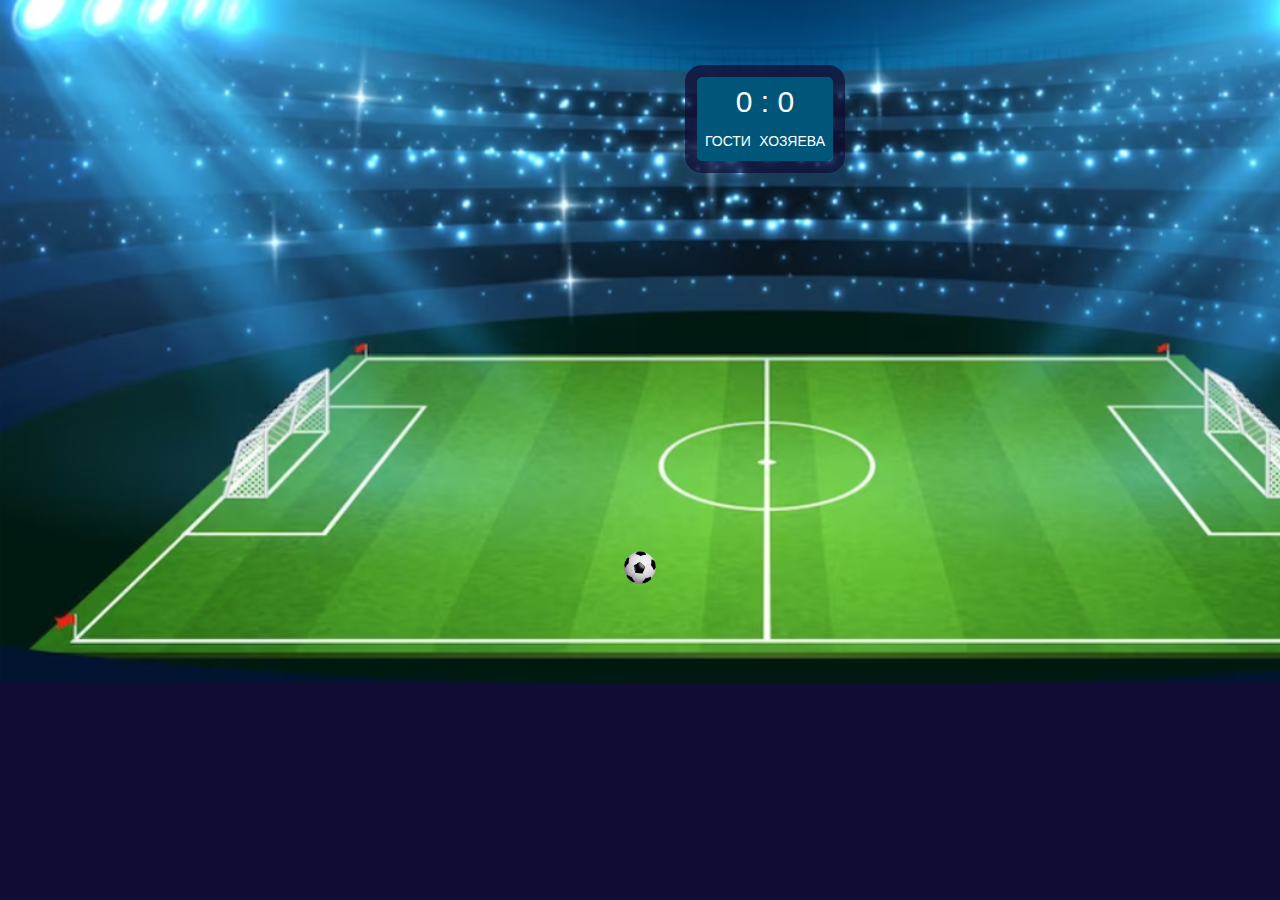
==== Football field/index.html @ e110f3b1 "Initial commit" ====
<!DOCTYPE html>
<html lang="en">
<head>
    <meta charset="UTF-8">
    <meta http-equiv="X-UA-Compatible" content="IE=edge">
    <meta name="viewport" content="width=device-width, initial-scale=1.0">
    <link rel="stylesheet" href="./style.css">
    <title>Document</title>
</head>
<body>
    <div class="poligon">
        <div class="scoreboard">
            <div class="scoreboard__points">
              <span class="scoreboard__guest-points">0</span>
              <span> : </span>
              <span class="scoreboard__host-points">0</span>
              <div>
                    <span class="countdown-text">ГОСТИ</span>
                    <span class="countdown-text">ХОЗЯЕВА</span>
              </div>
            </div>
        </div>

        <img class="poligon__hidden-left" src="./img/pngegg.png" alt="">
        <img class="poligon__hidden-right" src="./img/pngegg.png" alt="">
        <img class="poligon__ball" src="./img/football-ball.png" alt="" draggable="true">

        <div class="poligon__general">
            <div class="poligon__first"> </div>
            <div class="poligon__second"> </div>
        </div>
    </div>

    <script src="./app.js"></script>
</body>
</html>
---- Football field/style.css ----
body{
    margin: 0;
    background: #100d35;
}

/*полигон*/

.poligon{
    height: 100vh;
}

.poligon{
    height: 700px;
    width: 1530px;
    margin: 0 auto;
    background: url(./img/futbolnoe-pole1.svg);
    background-size: 100%;
    background-repeat: no-repeat;
}

.poligon__ball {
    width:3%;
    position: absolute;
    left: 48.5%;
    top: 61%;
}

.poligon__general{
    display: flex;
    position: relative;
    top: 33%;
    width: 65%;
    margin: 0 auto;
    justify-content: space-between;
}

.poligon__first{
    width: 70px;
    height: 90px;
    transform: skewY(138deg);
}

.poligon__second{
    width: 70px;
    height: 90px;
    transform: skewY(226deg);
}

/*табло*/
.scoreboard {
    width:20%;
    margin: 0 auto;
    padding-top:5%;
    font-family: sans-serif;
    color: #fff;
    font-weight: 100;
    text-align: center;
    font-size: 30px;
}

.scoreboard__points {
    padding: 8px;
    border-radius: 5px;
    background: #005679;
    display: inline-block;
    outline-color: #100d35bf;
    outline-width: 12px;
    outline-style: solid;
}

.countdown-text {
    padding-top: 5px;
    font-size: 14px;
}

/**/
.poligon__hidden-left{
    display: none;
    transform: skewY(355deg);
    top: -8vh;
    left: 1vh;
    opacity: 0.3;
    width: 30%;
    position: relative;
}
.poligon__hidden-right{
    display: none;
    transform: skewY(4deg);
    opacity: 0.3;
    width: 30%;
    left: 147vh;
    top: -9vh;
    position: relative;
}
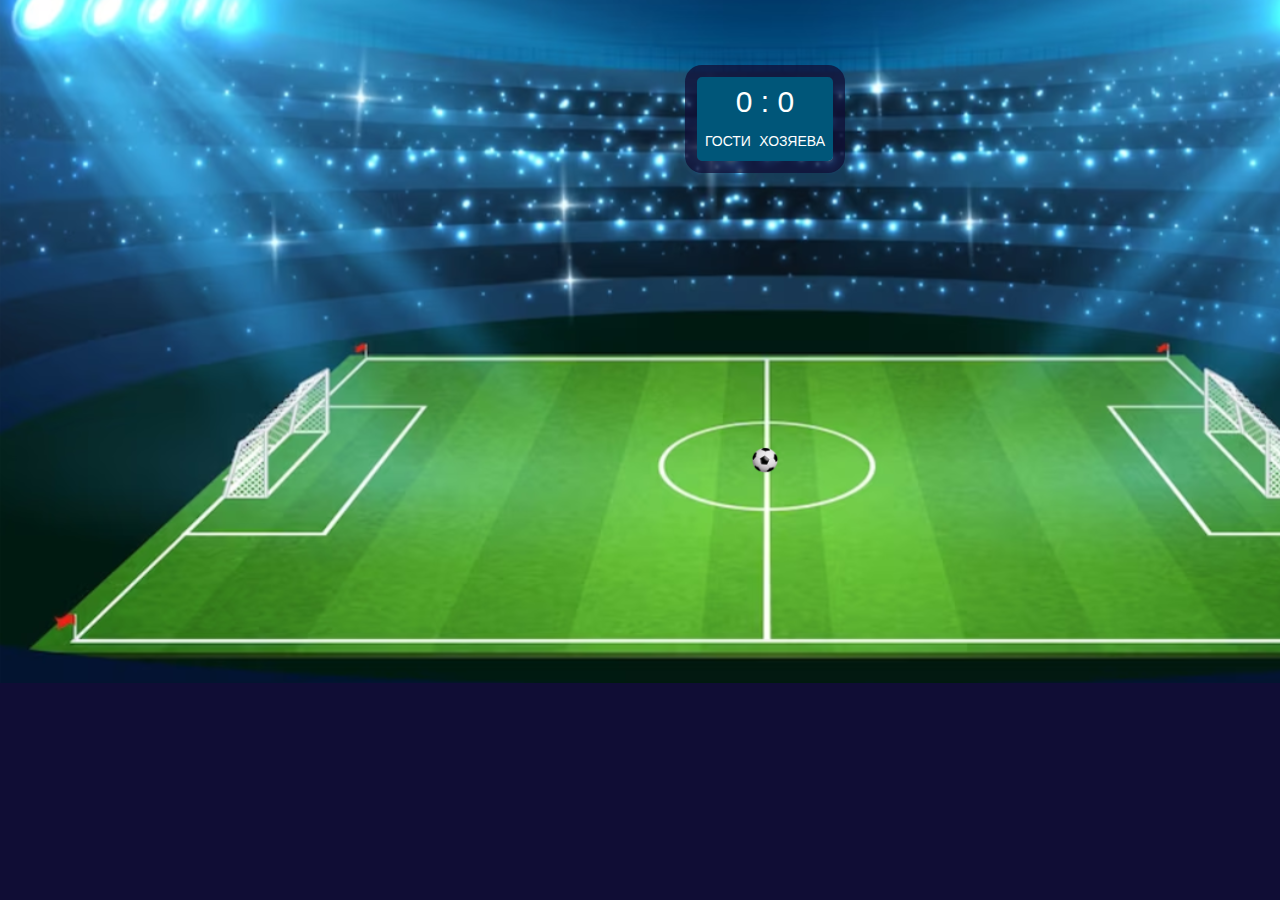
==== commit ee3b7dfe: "Update index.html" ====
--- a/Football field/index.html
+++ b/Football field/index.html
@@ -23,9 +23,9 @@
 
         <img class="poligon__hidden-left" src="./img/pngegg.png" alt="">
         <img class="poligon__hidden-right" src="./img/pngegg.png" alt="">
-        <img class="poligon__ball" src="./img/football-ball.png" alt="" draggable="true">
 
         <div class="poligon__general">
+            <img class="poligon__ball" src="./img/football-ball.png" alt="" draggable="true">
             <div class="poligon__first"> </div>
             <div class="poligon__second"> </div>
         </div>
@@ -33,4 +33,4 @@
 
     <script src="./app.js"></script>
 </body>
-</html>+</html>
--- a/Football field/style.css
+++ b/Football field/style.css
@@ -28,7 +28,7 @@
 .poligon__general{
     display: flex;
     position: relative;
-    top: 33%;
+    top: 13%;
     width: 65%;
     margin: 0 auto;
     justify-content: space-between;
@@ -75,7 +75,7 @@
 
 /**/
 .poligon__hidden-left{
-    display: none;
+    visibility: hidden;
     transform: skewY(355deg);
     top: -8vh;
     left: 1vh;
@@ -84,11 +84,11 @@
     position: relative;
 }
 .poligon__hidden-right{
-    display: none;
+    visibility: hidden;
     transform: skewY(4deg);
     opacity: 0.3;
     width: 30%;
-    left: 147vh;
+    left: 84vh;
     top: -9vh;
     position: relative;
-}+}
